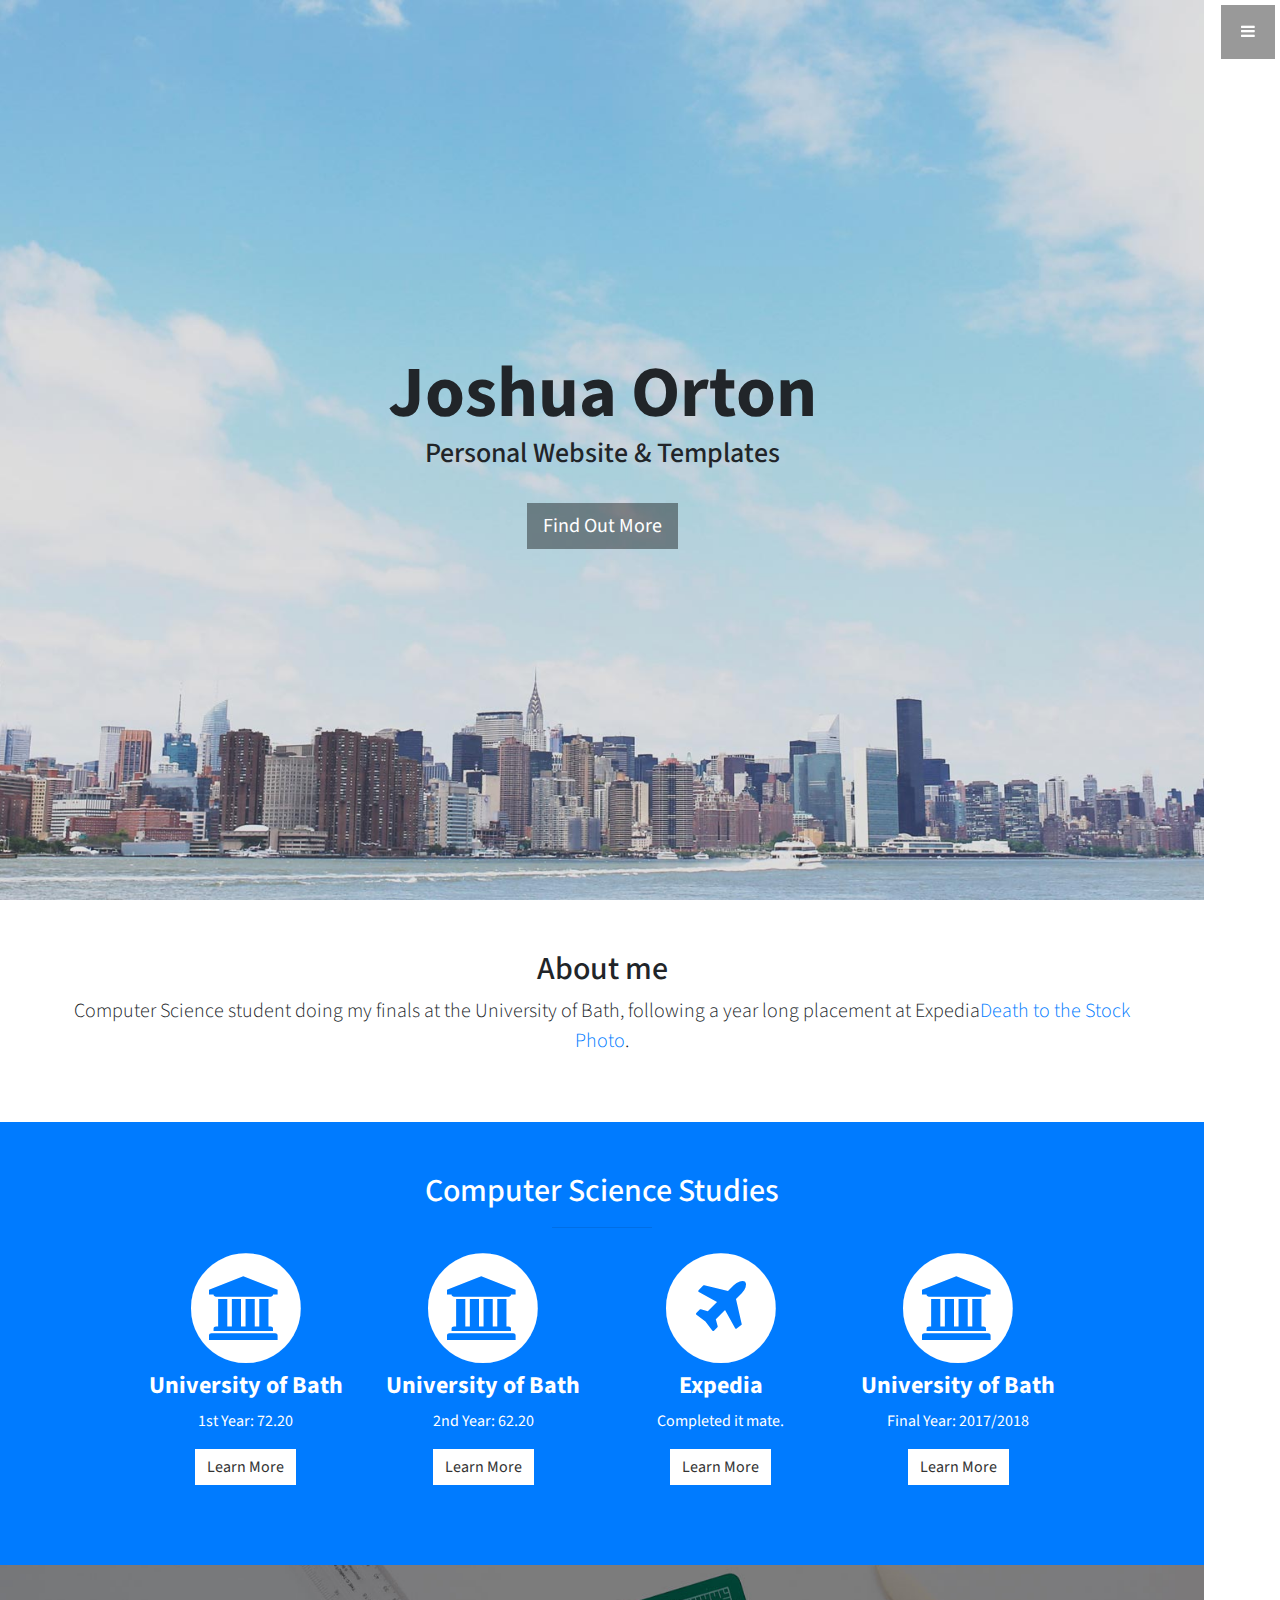
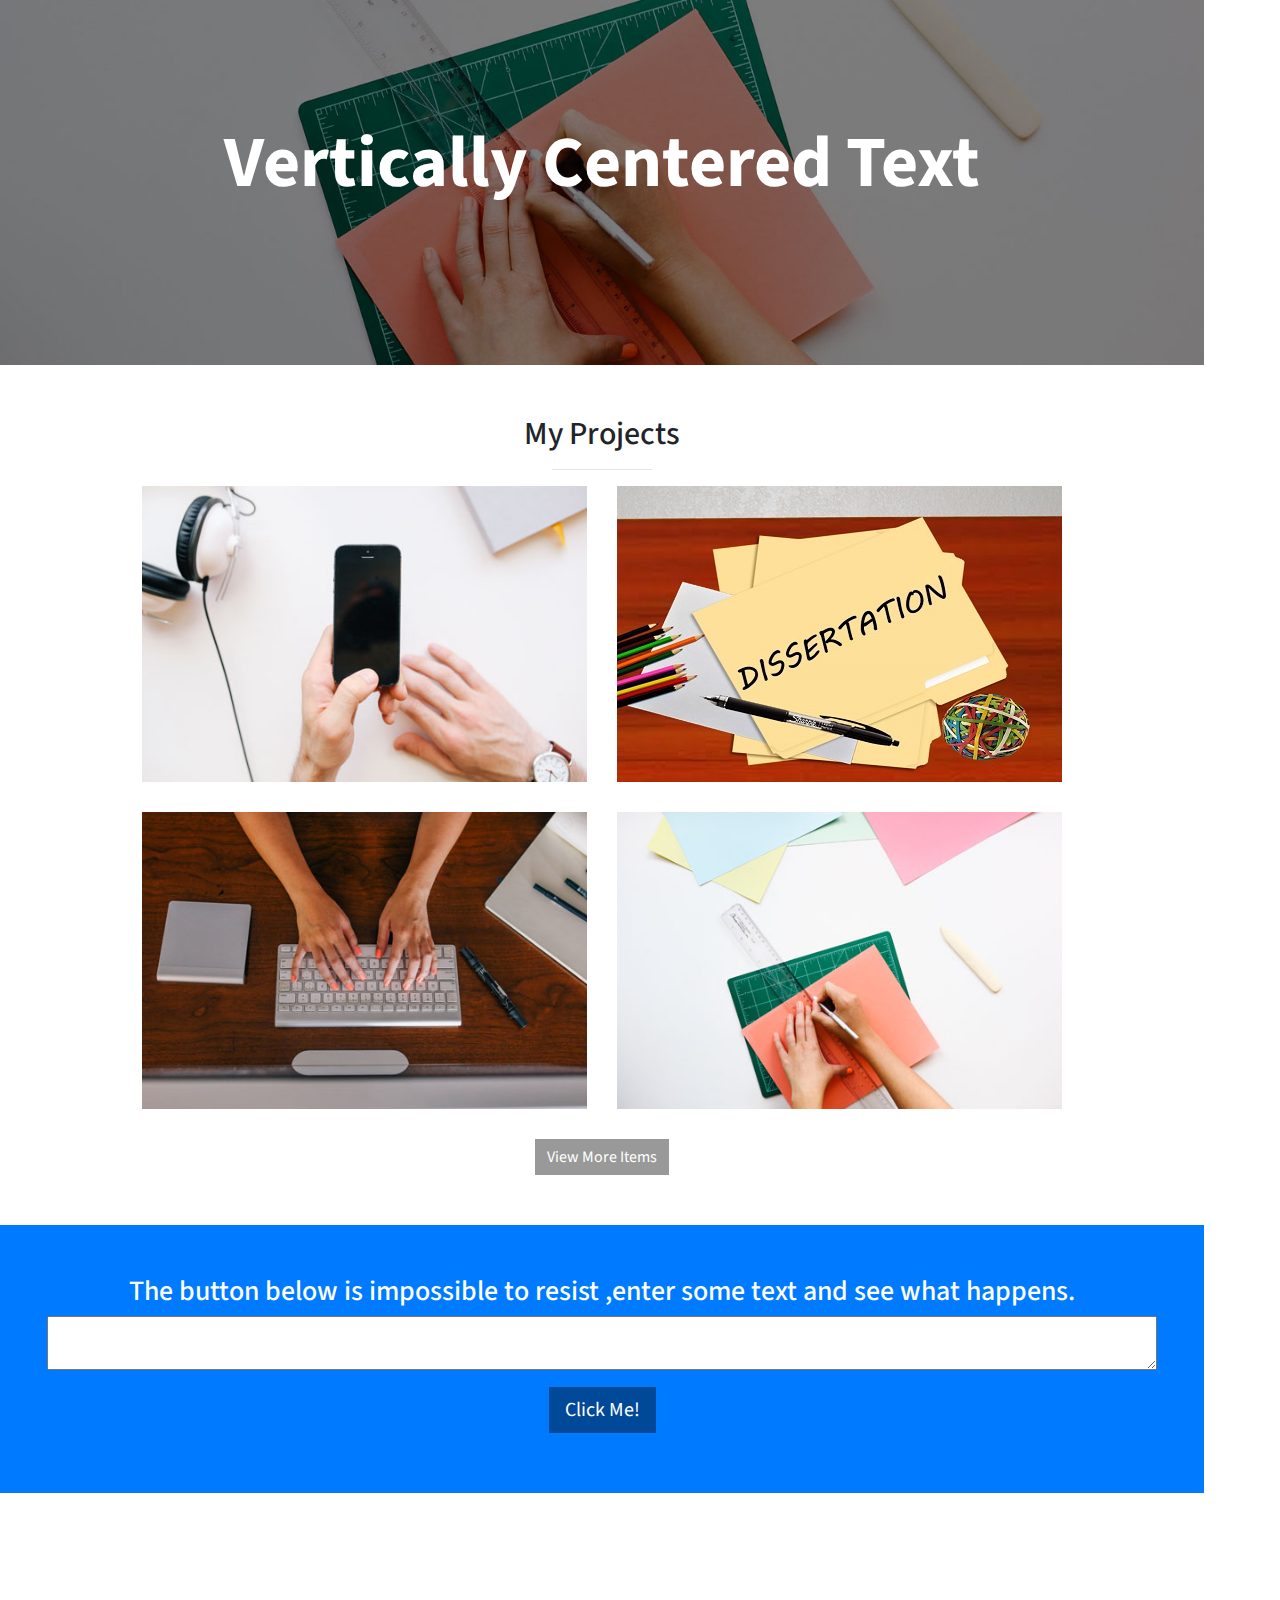
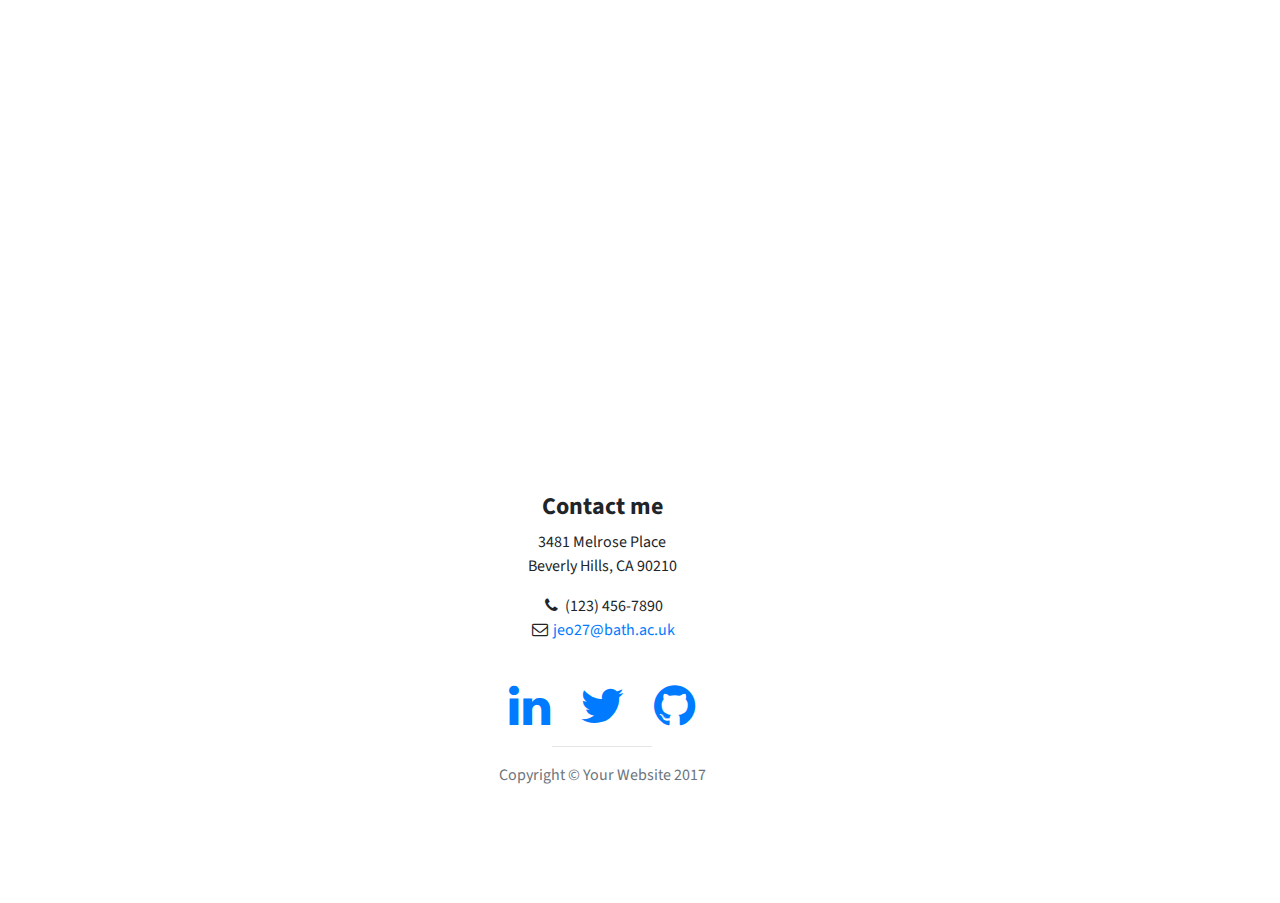
==== src/index.html @ 7499f524 "commiting into Version Control" ====
<!DOCTYPE html>
<html lang="en">

<head>

    <meta charset="utf-8">
    <meta name="viewport" content="width=device-width, initial-scale=1, shrink-to-fit=no">
    <meta name="description" content="">
    <meta name="author" content="">

    <title>Josh Orton - Personal Website</title>

    <link rel="stylesheet" href="https://maxcdn.bootstrapcdn.com/bootstrap/4.0.0/css/bootstrap.min.css">

    <!-- Custom Fonts -->
    <link href="vendor/font-awesome/css/font-awesome.min.css" rel="stylesheet" type="text/css">
    <link href="https://fonts.googleapis.com/css?family=Source+Sans+Pro:300,400,700,300italic,400italic,700italic" rel="stylesheet" type="text/css">

    <!-- Custom CSS -->
    <link href="css/stylish-portfolio.css" rel="stylesheet">

</head>

<body>
    <!-- Navigation -->
    <a id="menu-toggle" href="#" class="btn btn-dark btn-lg toggle"><i class="fa fa-bars"></i></a>
    <nav id="sidebar-wrapper">
        <ul class="sidebar-nav">
            <a id="menu-close" href="#" class="btn btn-light btn-lg pull-right toggle"><i class="fa fa-times"></i></a>
            <li class="sidebar-brand">
                <a href="#top" onclick=$("#menu-close").click();>Start Bootstrap</a>
            </li>
            <li>
                <a href="#top" onclick=$("#menu-close").click();>Home</a>
            </li>
            <li>
                <a href="#about" onclick=$("#menu-close").click();>About</a>
            </li>
            <li>
                <a href="#services" onclick=$("#menu-close").click();>Services</a>
            </li>
            <li>
                <a href="#portfolio" onclick=$("#menu-close").click();>Portfolio</a>
            </li>
            <li>
                <a href="#contact" onclick=$("#menu-close").click();>Contact</a>
            </li>
        </ul>
    </nav>

    <!-- Header -->
    <header class="header" id="top">
        <div class="text-vertical-center">
            <h1>Joshua Orton</h1>
            <h3> Personal Website &amp; Templates</h3>
            <br>
            <a href="#about" class="page-scroll btn btn-dark btn-lg">Find Out More</a>
        </div>
    </header>

    <!-- About -->
    <section id="about" class="about">
        <div class="container text-center">
            <h2>About me</h2>
            <p class="lead">Computer Science student doing my finals at the University of Bath, following a year long placement at Expedia<a target="_blank" href="http://join.deathtothestockphoto.com/">Death to the Stock Photo</a>.</p>
        </div>
        <!-- /.container -->
    </section>

    <!-- Services -->
    <!-- The circle icons use Font Awesome's stacked icon classes. For more information, visit http://fontawesome.io/examples/ -->
    <section id="services" class="services bg-primary text-white">
        <div class="container">
            <div class="row text-center">
                <div class="col-lg-10 mx-auto">
                    <h2>Computer Science Studies</h2>
                    <hr class="small">
                    <div class="row">
                        <div class="col-md-3 col-sm-6">
                            <div class="service-item">
                                <span class="fa-stack fa-4x">
                                <i class="fa fa-circle fa-stack-2x"></i>
                                <i class="fa fa-university fa-stack-1x text-primary"></i>
                            </span>
                                <h4>
                                    <strong>University of Bath</strong>
                                </h4>
                                <p>1st Year: 72.20</p>
                                <a href="#" class="btn btn-light">Learn More</a>
                            </div>
                        </div>
                        <div class="col-md-3 col-sm-6">
                            <div class="service-item">
                                <span class="fa-stack fa-4x">
                                <i class="fa fa-circle fa-stack-2x"></i>
                                <i class="fa fa-university fa-stack-1x text-primary"></i>
                            </span>
                                <h4>
                                    <strong>University of Bath</strong>
                                </h4>
                                <p>2nd Year: 62.20</p>
                                <a href="#" class="btn btn-light">Learn More</a>
                            </div>
                        </div>
                        <div class="col-md-3 col-sm-6">
                            <div class="service-item">
                                <span class="fa-stack fa-4x">
                                <i class="fa fa-circle fa-stack-2x"></i>
                                <i class="fa fa-plane fa-stack-1x text-primary"></i>
                            </span>
                                <h4>
                                    <strong>Expedia</strong>
                                </h4>
                                <p>Completed it mate.</p>
                                <a href="#" class="btn btn-light">Learn More</a>
                            </div>
                        </div>
                        <div class="col-md-3 col-sm-6">
                            <div class="service-item">
                                <span class="fa-stack fa-4x">
                                <i class="fa fa-circle fa-stack-2x"></i>
                                <i class="fa fa-university fa-stack-1x text-primary"></i>
                            </span>
                                <h4>
                                    <strong>University of Bath</strong>
                                </h4>
                                <p>Final Year: 2017/2018</p>
                                <a href="#" class="btn btn-light">Learn More</a>
                            </div>
                        </div>
                    </div>
                    <!-- /.row (nested) -->
                </div>
                <!-- /.col-lg-10 -->
            </div>
            <!-- /.row -->
        </div>
        <!-- /.container -->
    </section>

    <!-- Callout -->
    <aside class="callout">
        <div class="text-vertical-center">
            <h1>Vertically Centered Text</h1>
        </div>
    </aside>

    <!-- Portfolio -->
    <section id="portfolio" class="portfolio">
        <div class="container">
            <div class="row">
                <div class="col-lg-10 mx-auto text-center">
                    <h2>My Projects</h2>
                    <hr class="small">
                    <div class="row">
                        <div class="col-md-6">
                            <div class="portfolio-item">
                                <a href="#">
                                    <img class="img-portfolio img-fluid" src="img/portfolio-1.jpg">
                                </a>
                            </div>
                        </div>
                        <div class="col-md-6">
                            <div class="portfolio-item">
                                <a href="dissertation.html/">
                                    <img class="img-portfolio img-fluid" src="img/dissertation.jpg">
                                </a>
                            </div>
                        </div>
                        <div class="col-md-6">
                            <div class="portfolio-item">
                                <a href="#">
                                    <img class="img-portfolio img-fluid" src="img/portfolio-3.jpg">
                                </a>
                            </div>
                        </div>
                        <div class="col-md-6">
                            <div class="portfolio-item">
                                <a href="#">
                                    <img class="img-portfolio img-fluid" src="img/portfolio-4.jpg">
                                </a>
                            </div>
                        </div>
                    </div>
                    <!-- /.row (nested) -->
                    <a href="#" class="btn btn-dark">View More Items</a>
                </div>
                <!-- /.col-lg-10 -->
            </div>
            <!-- /.row -->
        </div>
        <!-- /.container -->
    </section>

    <!-- Call to Action -->
    <aside class="call-to-action bg-primary text-white">
        <div class="container text-center">
            <h3>The button below is impossible to resist ,enter some text and see what happens.</h3>
            <textarea class="user_input"></textarea>
            <a href="#" class="btn btn-lg btn-dark">Click Me!</a>
        </div>
    </aside>

    <!-- Map -->
    <section id="contact" class="map">
        <iframe width="100%" height="100%" frameborder="0" scrolling="no" marginheight="0" marginwidth="0" src="https://maps.google.com/maps?f=q&amp;source=s_q&amp;hl=en&amp;geocode=&amp;q=Twitter,+Inc.,+Market+Street,+San+Francisco,+CA&amp;aq=0&amp;oq=twitter&amp;sll=28.659344,-81.187888&amp;sspn=0.128789,0.264187&amp;ie=UTF8&amp;hq=Twitter,+Inc.,+Market+Street,+San+Francisco,+CA&amp;t=m&amp;z=15&amp;iwloc=A&amp;output=embed"></iframe>
        <br />
        <small>
            <a href="https://maps.google.com/maps?f=q&amp;source=embed&amp;hl=en&amp;geocode=&amp;q=Twitter,+Inc.,+Market+Street,+San+Francisco,+CA&amp;aq=0&amp;oq=twitter&amp;sll=28.659344,-81.187888&amp;sspn=0.128789,0.264187&amp;ie=UTF8&amp;hq=Twitter,+Inc.,+Market+Street,+San+Francisco,+CA&amp;t=m&amp;z=15&amp;iwloc=A"></a>
        </small>
    </section>

    <!-- Footer -->
    <footer>
        <div class="container">
            <div class="row">
                <div class="col-lg-10 mx-auto text-center">
                    <h4><strong>Contact me</strong>
                    </h4>
                    <p>3481 Melrose Place
                        <br>Beverly Hills, CA 90210</p>
                    <ul class="list-unstyled">
                        <li><i class="fa fa-phone fa-fw"></i> (123) 456-7890</li>
                        <li><i class="fa fa-envelope-o fa-fw"></i> <a href="mailto:jeo27@bath.ac.uk">jeo27@bath.ac.uk</a>
                        </li>
                    </ul>
                    <br>
                    <ul class="list-inline">
                        <li class="list-inline-item">
                            <a href="https://www.linkedin.com/in/josh-orton-785775102/"><i class="fa fa-linkedin fa-fw fa-3x"></i></a>
                        </li>
                        <li class="list-inline-item">
                            <a href="https://twitter.com/JoshOrton28"><i class="fa fa-twitter fa-fw fa-3x"></i></a>
                        </li>
                        <li class="list-inline-item">
                            <a href="#"><i class="fa fa-github fa-fw fa-3x"></i></a>
                        </li>
                    </ul>
                    <hr class="small">
                    <p class="text-muted">Copyright &copy; Your Website 2017</p>
                </div>
            </div>
        </div>
        <a id="to-top" href="#top" class="btn btn-dark btn-lg page-scroll"><i class="fa fa-chevron-up fa-fw fa-1x"></i></a>
    </footer>

    <!-- Bootstrap core JavaScript -->
    <script src="vendor/jquery/jquery.min.js"></script>
    <script src="vendor/popper/popper.min.js"></script>
    <script src="https://maxcdn.bootstrapcdn.com/bootstrap/4.0.0/js/bootstrap.min.js"></script>

    <!-- Plugin JavaScript -->
    <script src="vendor/jquery-easing/jquery.easing.min.js"></script>

    <!-- Custom scripts for this template -->
    <script src="js/stylish-portfolio.js"></script>

</body>

</html>
---- src/css/stylish-portfolio.css ----
/*!
 * Start Bootstrap - Stylish Portfolio (http://startbootstrap.com/)
 * Copyright 2013-2017 Start Bootstrap
 * Licensed under MIT (https://github.com/BlackrockDigital/startbootstrap/blob/gh-pages/LICENSE)
 */


/* Global Styles */

html,
body {
    width: 97%;
    height: 100%;
}

body {
    font-family: 'Source Sans Pro', 'Helvetica Neue', Helvetica, Arial, sans-serif;
}

.text-vertical-center {
    display: table-cell;
    text-align: center;
    vertical-align: middle;
}

.text-vertical-center h1 {
    font-size: 4.5em;
    font-weight: 700;
    margin: 0;
    padding: 0;
}


/* Custom Button Styles */

.btn-dark {
    color: #fff;
    border: none;
    border-radius: 0;
    background-color: rgba(0, 0, 0, .4);
}

.btn-dark:hover,
.btn-dark:focus,
.btn-dark:active {
    color: #fff;
    background-color: rgba(0, 0, 0, .7);
}

.btn-light {
    color: #333;
    border: none;
    border-radius: 0;
    background-color: rgb(255, 255, 255);
}

.btn-light:hover,
.btn-light:focus,
.btn-light:active {
    color: #333;
    background-color: rgba(255, 255, 255, .8);
}


/* Custom Horizontal Rule */

hr.small {
    max-width: 100px;
}


/* Side Menu */

#sidebar-wrapper {
    position: fixed;
    z-index: 1000;
    right: 0;
    overflow-y: auto;
    width: 250px;
    height: 100%;
    -webkit-transition: all .4s ease 0s;
    -moz-transition: all .4s ease 0s;
    -ms-transition: all .4s ease 0s;
    -o-transition: all .4s ease 0s;
    transition: all .4s ease 0s;
    transform: translateX(250px);
    background: #222;
}

.sidebar-nav {
    position: absolute;
    top: 0;
    width: 250px;
    margin: 0;
    padding: 0;
    list-style: none;
}

.sidebar-nav li {
    line-height: 40px;
    text-indent: 20px;
}

.sidebar-nav li a {
    display: block;
    text-decoration: none;
    color: #999;
}

.sidebar-nav li a:hover {
    text-decoration: none;
    color: #fff;
    background: rgba(255, 255, 255, .2);
}

.sidebar-nav li a:active,
.sidebar-nav li a:focus {
    text-decoration: none;
}

.sidebar-nav > .sidebar-brand {
    font-size: 18px;
    line-height: 55px;
    height: 55px;
}

.sidebar-nav > .sidebar-brand a {
    color: #999;
}

.sidebar-nav > .sidebar-brand a:hover {
    color: #fff;
    background: none;
}

#menu-toggle {
    position: fixed;
    z-index: 1;
    top: 0;
    right: 0;
}

#sidebar-wrapper.active {
    right: 250px;
    width: 250px;
    -webkit-transition: all .4s ease 0s;
    -moz-transition: all .4s ease 0s;
    -ms-transition: all .4s ease 0s;
    -o-transition: all .4s ease 0s;
    transition: all .4s ease 0s;
}

.toggle {
    font-size: 1em;
    margin: 5px 5px 0 0;
    padding: 15px 20px;
}


/* Header */

.header {
    position: relative;
    display: table;
    width: 100%;
    height: 100%;
    background: url(../img/bg.jpg) no-repeat center center scroll;
    -webkit-background-size: cover;
    -moz-background-size: cover;
    -o-background-size: cover;
    background-size: cover;
}


/* About */

.about {
    padding: 50px 0;
}

.user_input{
    width: 100%;
}


/* Services */

.services {
    padding: 50px 0;
}

.service-item {
    margin-bottom: 30px;
}


/* Callout */

.callout {
    display: table;
    width: 100%;
    height: 400px;
    color: #fff;
    background: url(../img/callout.jpg) no-repeat center center scroll;
    -webkit-background-size: cover;
    -moz-background-size: cover;
    -o-background-size: cover;
    background-size: cover;
}


/* Portfolio */

.portfolio {
    padding: 50px 0;
}

.portfolio-item {
    margin-bottom: 30px;
}

.img-portfolio {
    margin: 0 auto;
}

.img-portfolio:hover {
    opacity: .8;
}



.left-column-header-text{
    text-align: center;
    background-color: #ff0000;
}

.middle-column-header-text{
    text-align: center;
    background-color: lightblue;
}

.right-column-header-text{
    text-align: center;
    background-color: seagreen;
}


/* Call to Action */

.call-to-action {
    padding: 50px 0;
}

.call-to-action .btn {
    margin: 10px;
}


/* Map */

.map {
    height: 500px;
}

@media(max-width:300px) {
    .map {
        height: 75%;
    }
}

.map iframe {
    pointer-events: none;
}


/* Footer */

footer {
    padding: 100px 0;
}

#to-top {
    font-size: 1em;
    position: fixed;
    right: 5px;
    bottom: 5px;
    display: none;
    padding: 15px 20px;
}
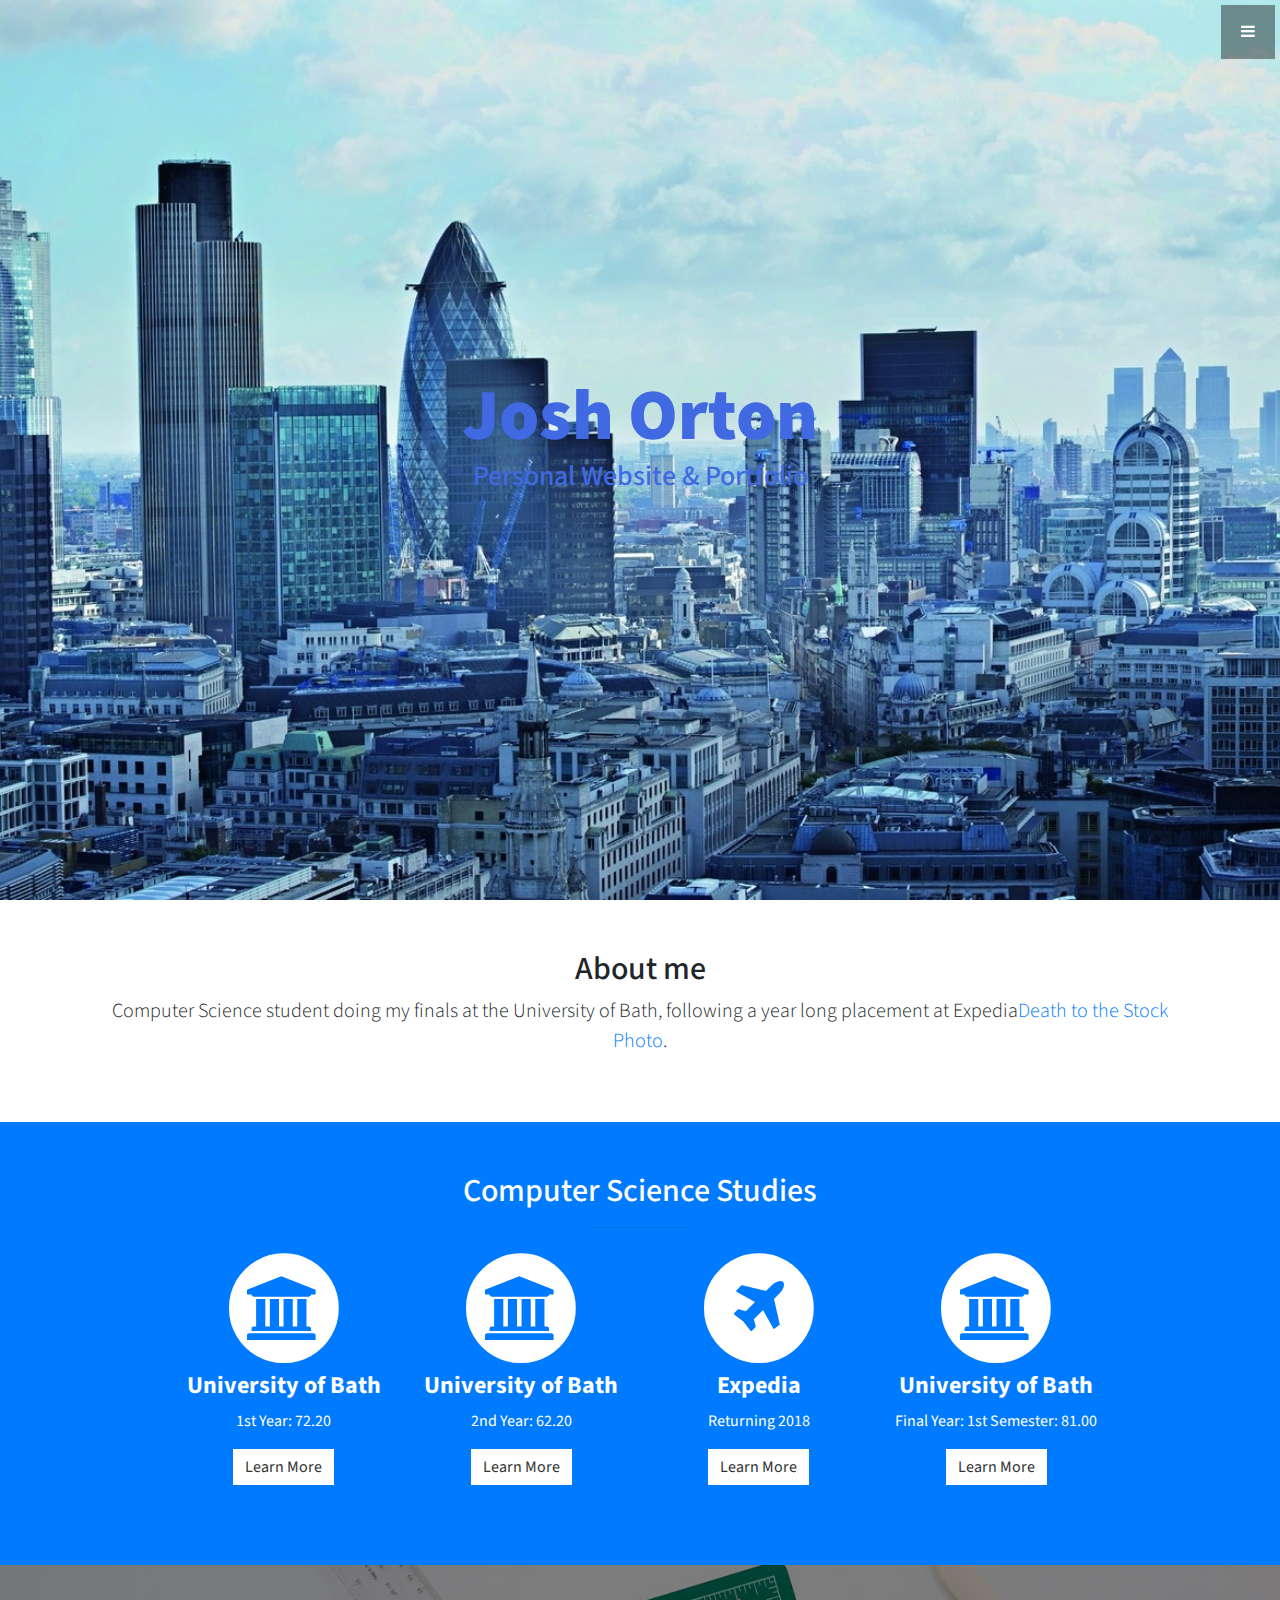
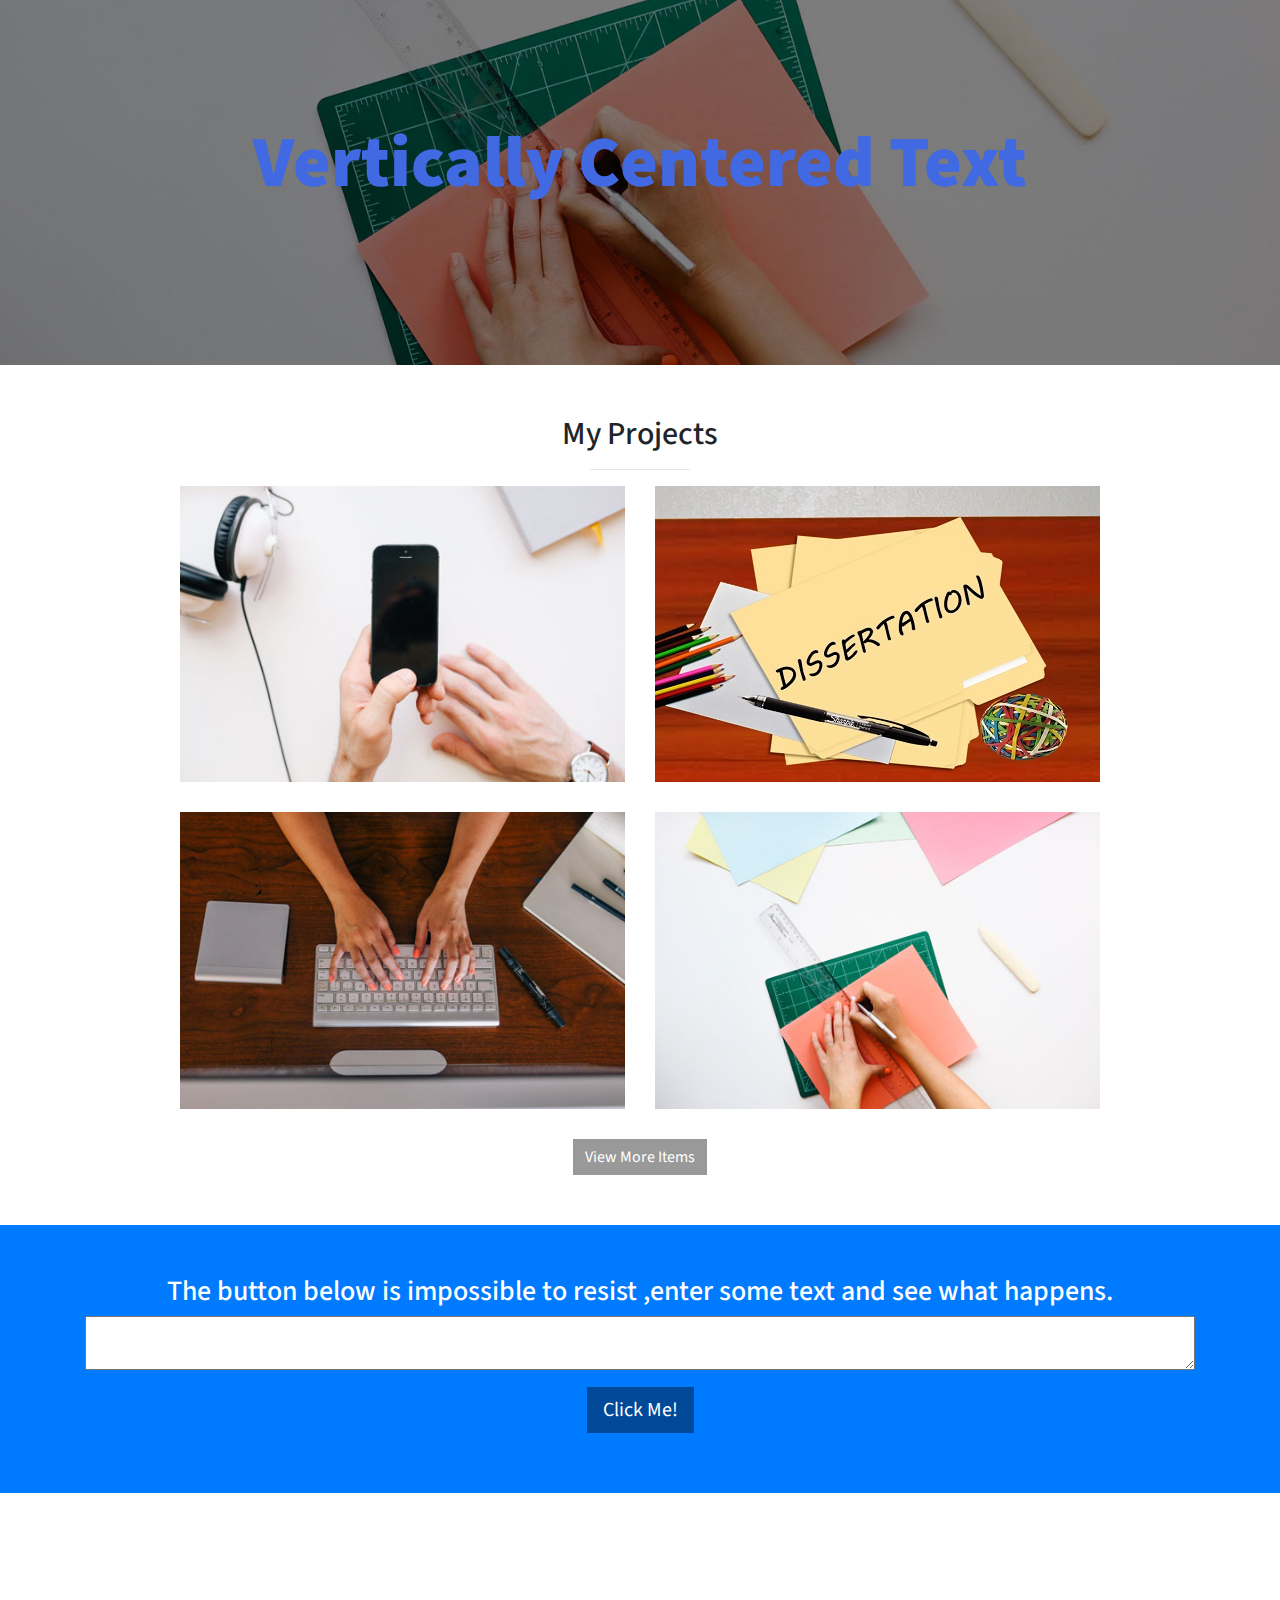
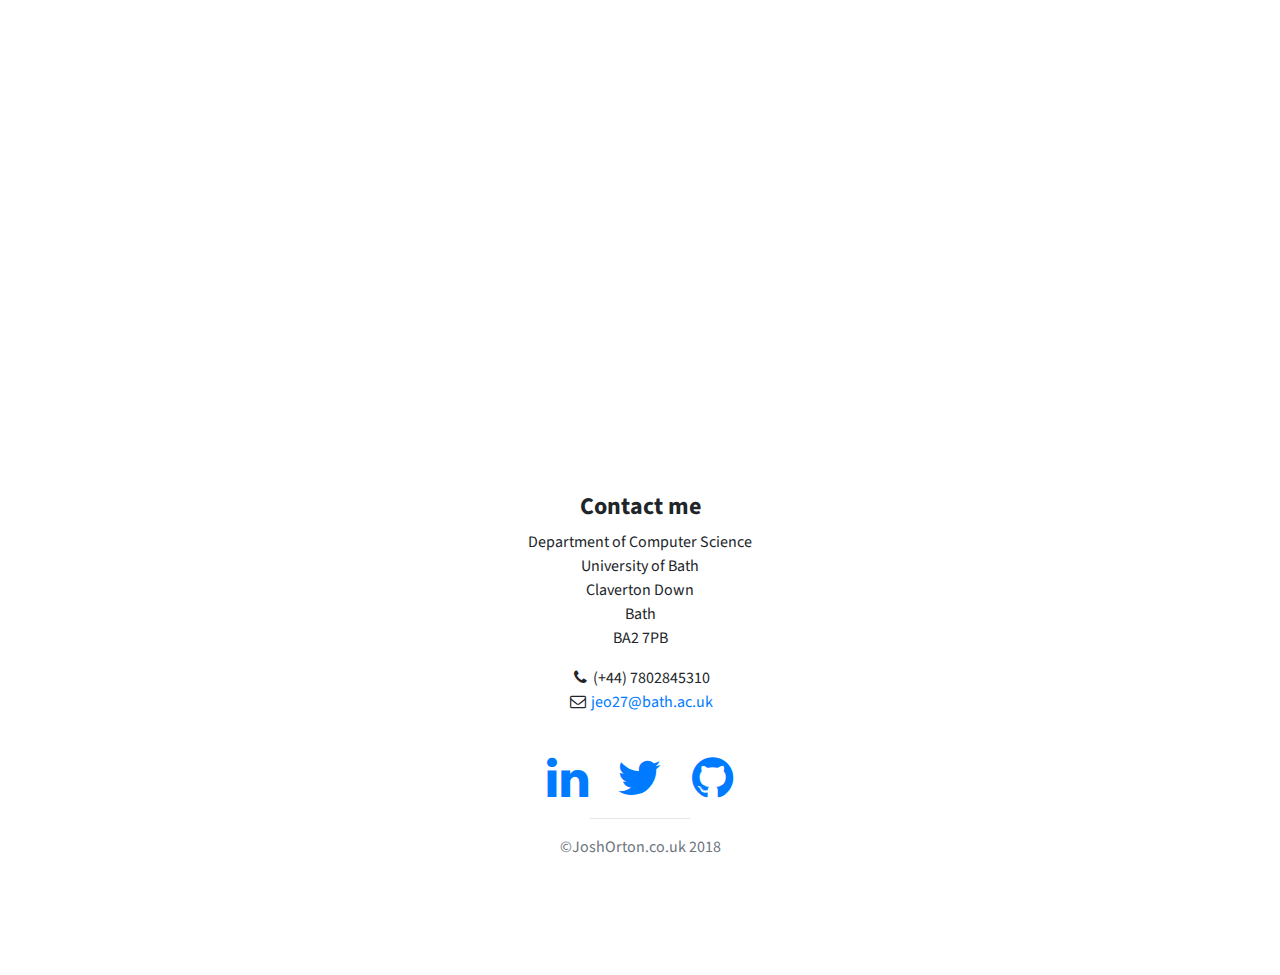
==== commit bbef3436: "Adding some touches" ====
--- a/src/index.html
+++ b/src/index.html
@@ -2,7 +2,6 @@
 <html lang="en">
 
 <head>
-
     <meta charset="utf-8">
     <meta name="viewport" content="width=device-width, initial-scale=1, shrink-to-fit=no">
     <meta name="description" content="">
@@ -28,16 +27,13 @@
         <ul class="sidebar-nav">
             <a id="menu-close" href="#" class="btn btn-light btn-lg pull-right toggle"><i class="fa fa-times"></i></a>
             <li class="sidebar-brand">
-                <a href="#top" onclick=$("#menu-close").click();>Start Bootstrap</a>
-            </li>
-            <li>
                 <a href="#top" onclick=$("#menu-close").click();>Home</a>
             </li>
             <li>
                 <a href="#about" onclick=$("#menu-close").click();>About</a>
             </li>
             <li>
-                <a href="#services" onclick=$("#menu-close").click();>Services</a>
+                <a href="#services" onclick=$("#menu-close").click();>History</a>
             </li>
             <li>
                 <a href="#portfolio" onclick=$("#menu-close").click();>Portfolio</a>
@@ -51,10 +47,9 @@
     <!-- Header -->
     <header class="header" id="top">
         <div class="text-vertical-center">
-            <h1>Joshua Orton</h1>
-            <h3> Personal Website &amp; Templates</h3>
+            <h1>Josh Orton</h1>
+            <h3> Personal Website &amp; Portfolio</h3>
             <br>
-            <a href="#about" class="page-scroll btn btn-dark btn-lg">Find Out More</a>
         </div>
     </header>
 
@@ -111,7 +106,7 @@
                                 <h4>
                                     <strong>Expedia</strong>
                                 </h4>
-                                <p>Completed it mate.</p>
+                                <p>Returning 2018</p>
                                 <a href="#" class="btn btn-light">Learn More</a>
                             </div>
                         </div>
@@ -124,7 +119,7 @@
                                 <h4>
                                     <strong>University of Bath</strong>
                                 </h4>
-                                <p>Final Year: 2017/2018</p>
+                                <p>Final Year: 1st Semester: 81.00</p>
                                 <a href="#" class="btn btn-light">Learn More</a>
                             </div>
                         </div>
@@ -203,10 +198,10 @@
 
     <!-- Map -->
     <section id="contact" class="map">
-        <iframe width="100%" height="100%" frameborder="0" scrolling="no" marginheight="0" marginwidth="0" src="https://maps.google.com/maps?f=q&amp;source=s_q&amp;hl=en&amp;geocode=&amp;q=Twitter,+Inc.,+Market+Street,+San+Francisco,+CA&amp;aq=0&amp;oq=twitter&amp;sll=28.659344,-81.187888&amp;sspn=0.128789,0.264187&amp;ie=UTF8&amp;hq=Twitter,+Inc.,+Market+Street,+San+Francisco,+CA&amp;t=m&amp;z=15&amp;iwloc=A&amp;output=embed"></iframe>
+        <iframe width="100%" height="100%" frameborder="0" scrolling="no" marginheight="0" marginwidth="0" src="https://www.google.com/maps/embed/v1/place?key=AIzaSyDOaC90X5orZBoQtH0-30_fGJkxjmW45uE&q=University+Of+Bath,Bath+England&maptype=satellite"></iframe>
         <br />
         <small>
-            <a href="https://maps.google.com/maps?f=q&amp;source=embed&amp;hl=en&amp;geocode=&amp;q=Twitter,+Inc.,+Market+Street,+San+Francisco,+CA&amp;aq=0&amp;oq=twitter&amp;sll=28.659344,-81.187888&amp;sspn=0.128789,0.264187&amp;ie=UTF8&amp;hq=Twitter,+Inc.,+Market+Street,+San+Francisco,+CA&amp;t=m&amp;z=15&amp;iwloc=A"></a>
+            <a href="https://www.google.com/maps/embed/v1/place?key=AIzaSyDOaC90X5orZBoQtH0-30_fGJkxjmW45uE&q=University+Of+Bath,Bath+England&maptype=satellite"></a>
         </small>
     </section>
 
@@ -217,10 +212,13 @@
                 <div class="col-lg-10 mx-auto text-center">
                     <h4><strong>Contact me</strong>
                     </h4>
-                    <p>3481 Melrose Place
-                        <br>Beverly Hills, CA 90210</p>
+                    <p>Department of Computer Science
+                        <br>University of Bath
+                        <br>Claverton Down
+                        <br>Bath
+                        <br>BA2 7PB</p>
                     <ul class="list-unstyled">
-                        <li><i class="fa fa-phone fa-fw"></i> (123) 456-7890</li>
+                        <li><i class="fa fa-phone fa-fw"></i> (+44) 7802845310</li>
                         <li><i class="fa fa-envelope-o fa-fw"></i> <a href="mailto:jeo27@bath.ac.uk">jeo27@bath.ac.uk</a>
                         </li>
                     </ul>
@@ -237,7 +235,7 @@
                         </li>
                     </ul>
                     <hr class="small">
-                    <p class="text-muted">Copyright &copy; Your Website 2017</p>
+                    <p class="text-muted">&copy;JoshOrton.co.uk 2018</p>
                 </div>
             </div>
         </div>
--- a/src/css/stylish-portfolio.css
+++ b/src/css/stylish-portfolio.css
@@ -9,7 +9,7 @@
 
 html,
 body {
-    width: 97%;
+    width: 100%;
     height: 100%;
 }
 
@@ -21,11 +21,12 @@
     display: table-cell;
     text-align: center;
     vertical-align: middle;
+    color: royalblue;
 }
 
 .text-vertical-center h1 {
     font-size: 4.5em;
-    font-weight: 700;
+    font-weight: 900;
     margin: 0;
     padding: 0;
 }
@@ -229,20 +230,18 @@
 
 
 
-.left-column-header-text{
-    text-align: center;
-    background-color: #ff0000;
-}
-
-.middle-column-header-text{
-    text-align: center;
-    background-color: lightblue;
-}
-
-.right-column-header-text{
-    text-align: center;
-    background-color: seagreen;
-}
+
+
+button{
+    transition-duration: 0.3s;
+    opacity: 0.6;
+    border-style: none;
+}
+button:hover{
+    opacity: 1.0;
+}
+
+
 
 
 /* Call to Action */
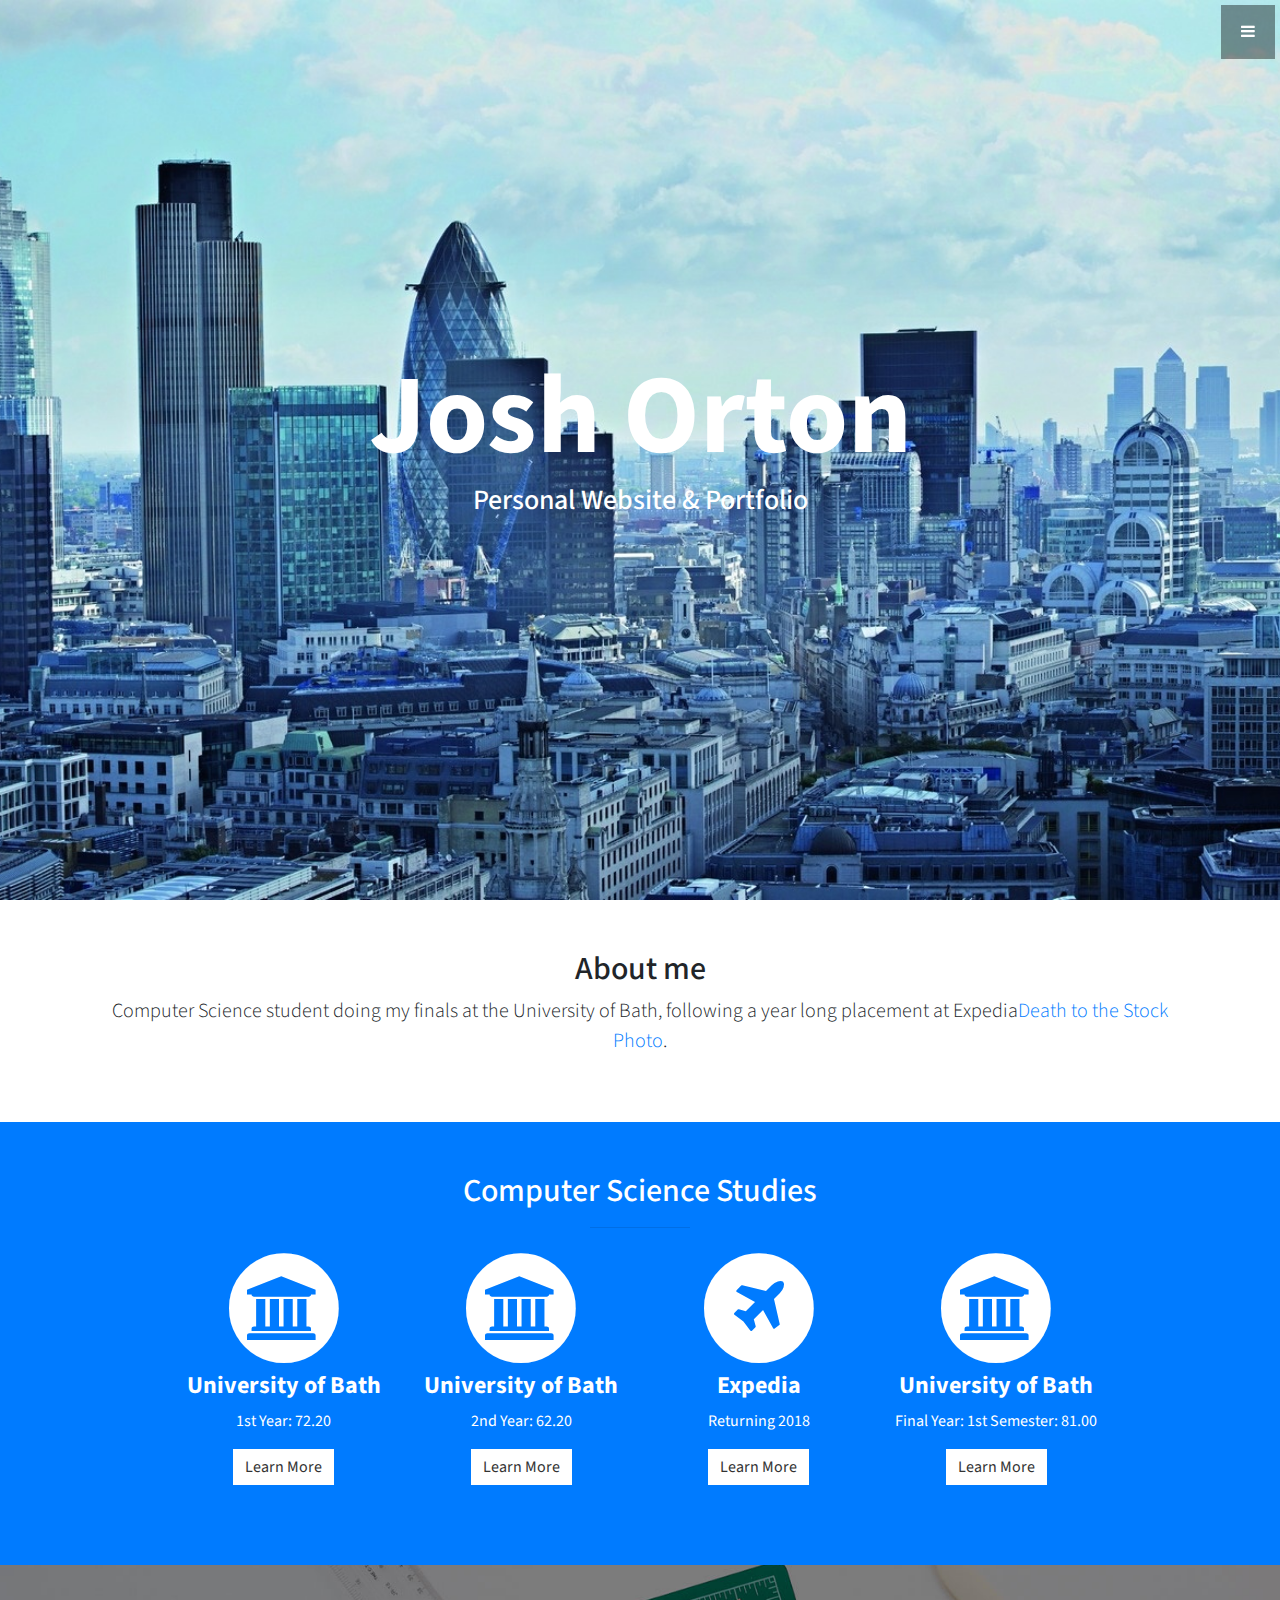
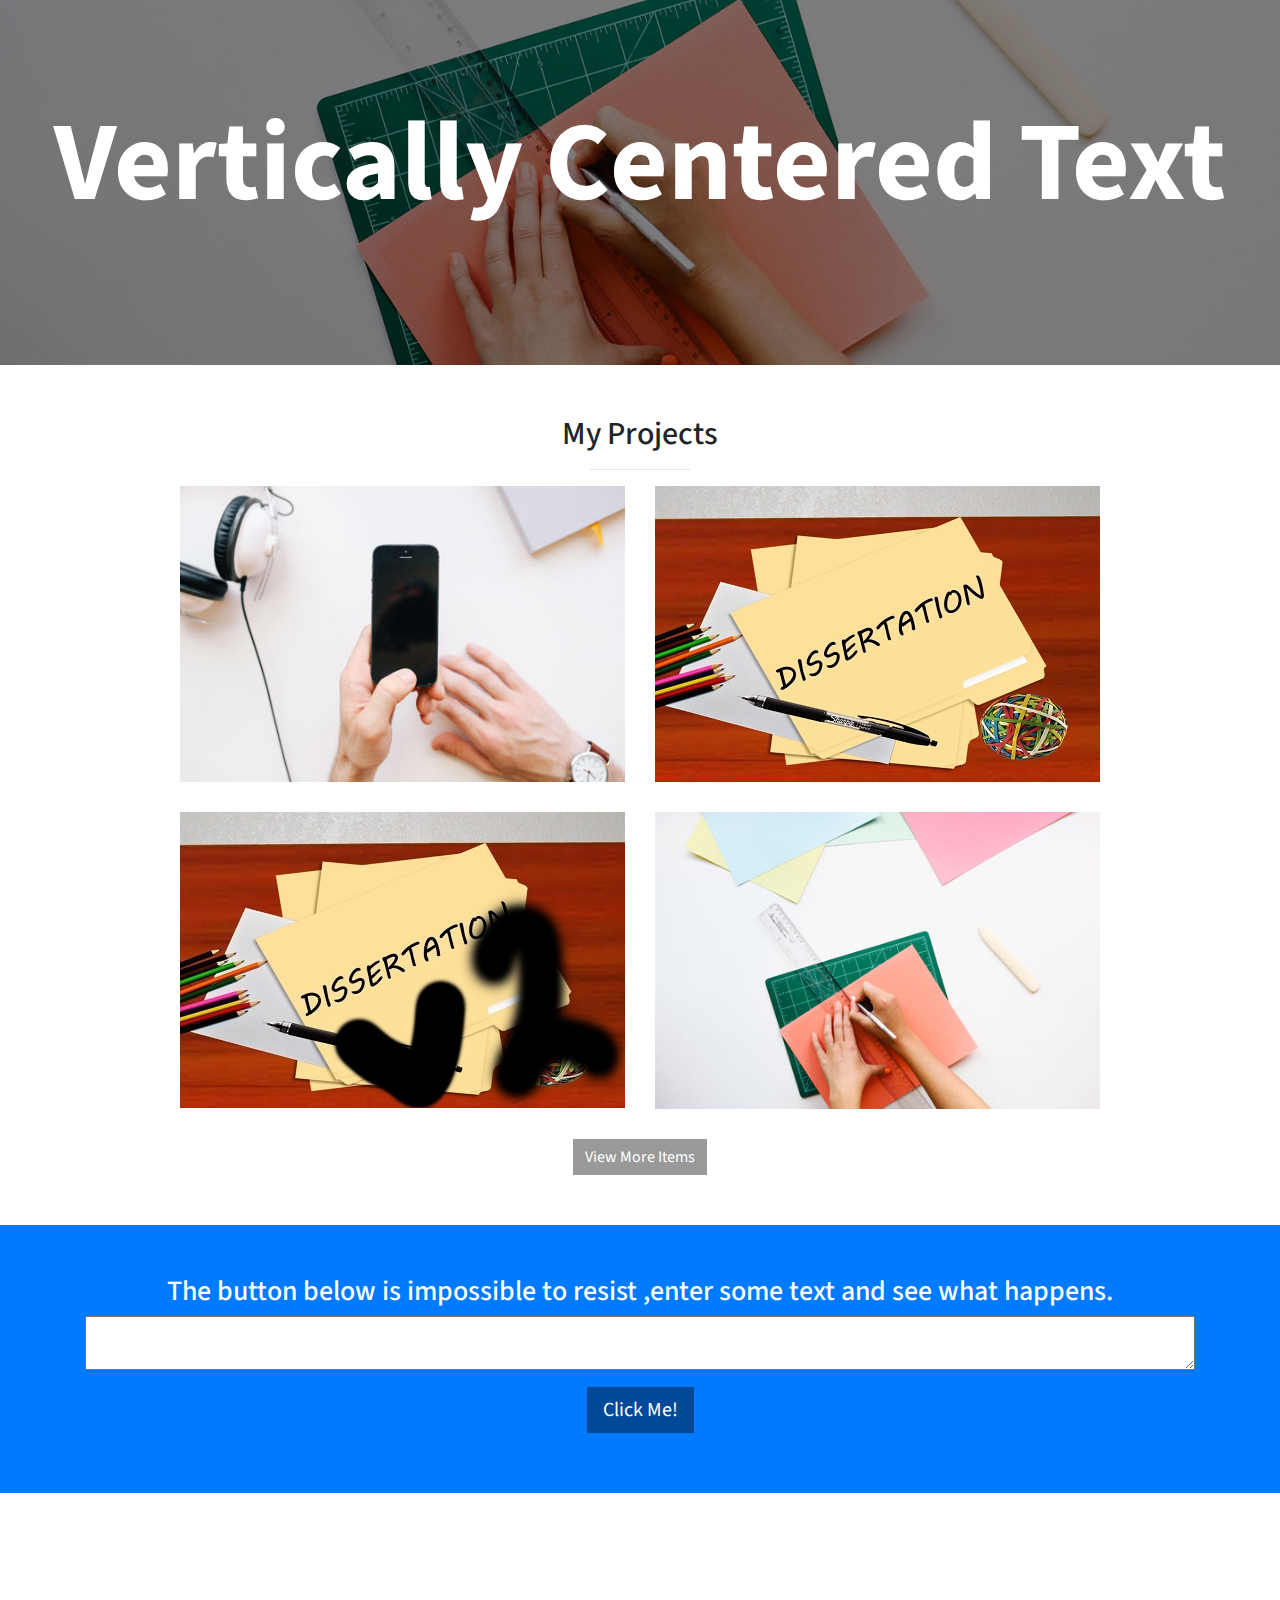
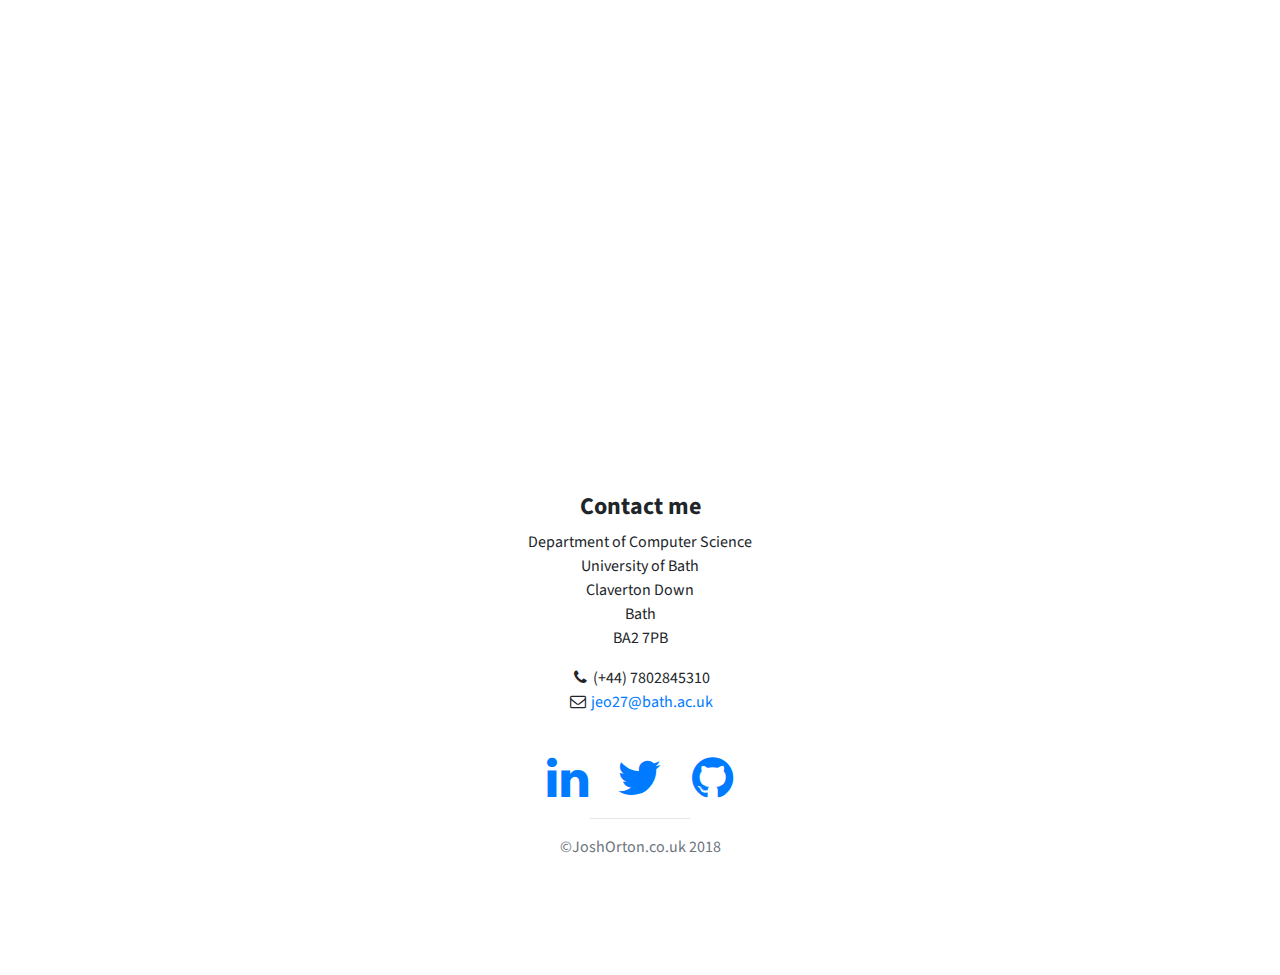
==== commit dbe9a719: "Adding secondVersion changes, these can't be reverted to match V1 now" ====
--- a/src/index.html
+++ b/src/index.html
@@ -157,15 +157,15 @@
                         </div>
                         <div class="col-md-6">
                             <div class="portfolio-item">
-                                <a href="dissertation.html/">
+                                <a href="DissertationV1/dissertation.html">
                                     <img class="img-portfolio img-fluid" src="img/dissertation.jpg">
                                 </a>
                             </div>
                         </div>
                         <div class="col-md-6">
                             <div class="portfolio-item">
-                                <a href="#">
-                                    <img class="img-portfolio img-fluid" src="img/portfolio-3.jpg">
+                                <a href="DissertationV2/dissertation.html">
+                                    <img class="img-portfolio img-fluid" src="img/dissertationV2.jpg">
                                 </a>
                             </div>
                         </div>
--- a/src/css/stylish-portfolio.css
+++ b/src/css/stylish-portfolio.css
@@ -21,12 +21,12 @@
     display: table-cell;
     text-align: center;
     vertical-align: middle;
-    color: royalblue;
+    color: white;
 }
 
 .text-vertical-center h1 {
-    font-size: 4.5em;
-    font-weight: 900;
+    font-size: 7em;
+    font-weight: 700;
     margin: 0;
     padding: 0;
 }
